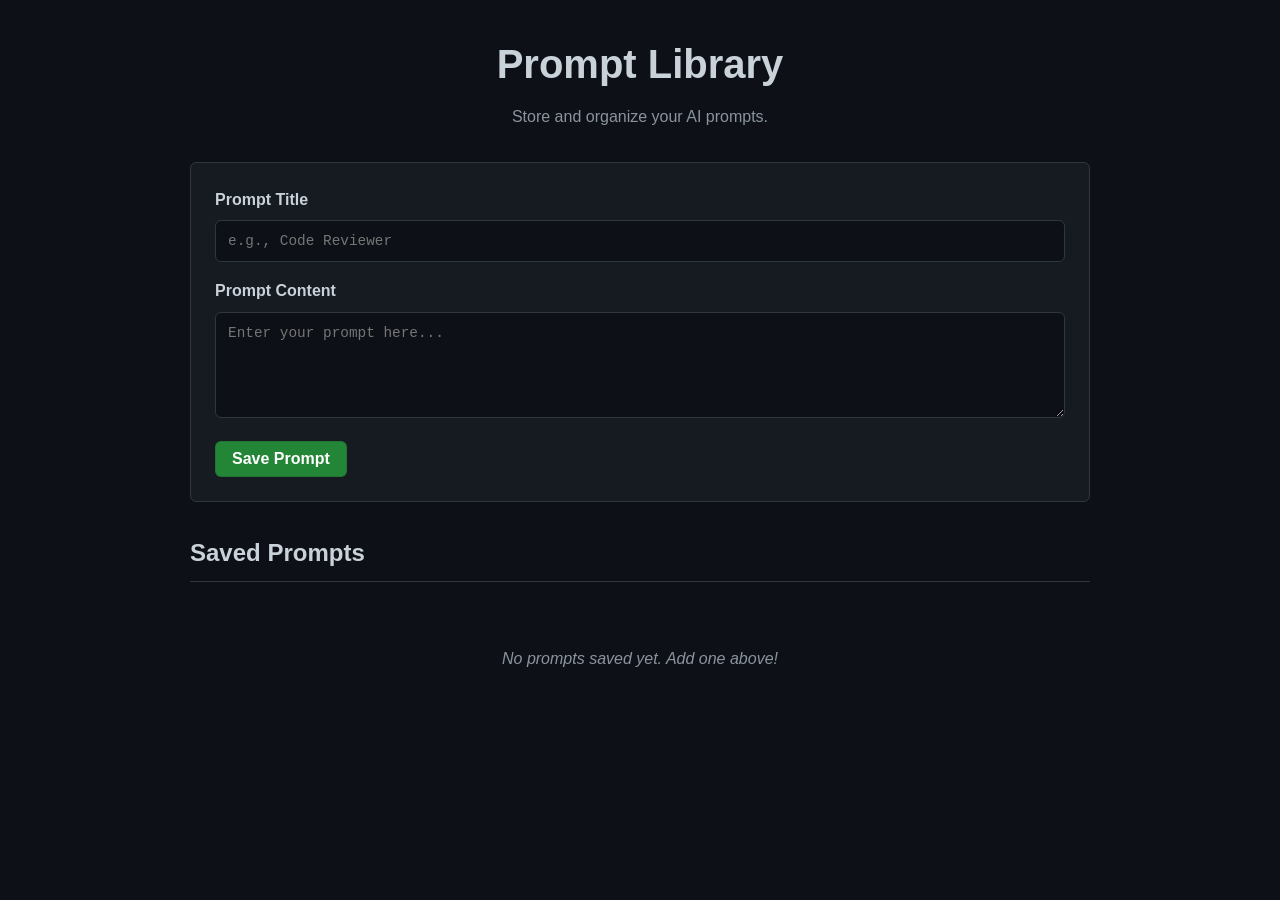
==== index.html @ 654a9168 "create and delete prompts" ====
<!DOCTYPE html>
<html lang="en">
<head>
    <meta charset="UTF-8">
    <meta name="viewport" content="width=device-width, initial-scale=1.0">
    <title>Prompt Library</title>
    <link rel="stylesheet" href="style.css">
</head>
<body>
    <div class="container">
        <header>
            <h1>Prompt Library</h1>
            <p>Store and organize your AI prompts.</p>
        </header>

        <section class="add-prompt-section">
            <form id="promptForm">
                <div class="form-group">
                    <label for="title">Prompt Title</label>
                    <input type="text" id="title" name="title" placeholder="e.g., Code Reviewer" required>
                </div>
                <div class="form-group">
                    <label for="content">Prompt Content</label>
                    <textarea id="content" name="content" placeholder="Enter your prompt here..." rows="5" required></textarea>
                </div>
                <button type="submit" class="btn-primary">Save Prompt</button>
            </form>
        </section>

        <section class="prompt-list-section">
            <h2>Saved Prompts</h2>
            <div id="promptList" class="prompt-grid">
                <!-- Prompts will be injected here by JavaScript -->
            </div>
        </section>
    </div>
    <script src="script.js"></script>
</body>
</html>
---- style.css ----
:root {
    --bg-color: #0d1117;
    --card-bg: #161b22;
    --text-primary: #c9d1d9;
    --text-secondary: #8b949e;
    --accent-color: #238636;
    --accent-hover: #2ea043;
    --border-color: #30363d;
    --font-family: -apple-system, BlinkMacSystemFont, "Segoe UI", Helvetica, Arial, sans-serif, "Apple Color Emoji", "Segoe UI Emoji";
    --font-mono: ui-monospace, SFMono-Regular, SF Mono, Menlo, Consolas, Liberation Mono, monospace;
}

* {
    box-sizing: border-box;
    margin: 0;
    padding: 0;
}

body {
    background-color: var(--bg-color);
    color: var(--text-primary);
    font-family: var(--font-family);
    line-height: 1.6;
    padding: 2rem;
}

.container {
    max-width: 900px;
    margin: 0 auto;
}

header {
    margin-bottom: 2rem;
    text-align: center;
}

h1 {
    font-size: 2.5rem;
    margin-bottom: 0.5rem;
}

h2 {
    font-size: 1.5rem;
    margin-bottom: 1rem;
    border-bottom: 1px solid var(--border-color);
    padding-bottom: 0.5rem;
}

p {
    color: var(--text-secondary);
}

.add-prompt-section {
    background-color: var(--card-bg);
    border: 1px solid var(--border-color);
    border-radius: 6px;
    padding: 1.5rem;
    margin-bottom: 2rem;
}

.form-group {
    margin-bottom: 1rem;
}

label {
    display: block;
    margin-bottom: 0.5rem;
    font-weight: 600;
}

input[type="text"],
textarea {
    width: 100%;
    padding: 0.75rem;
    background-color: #0d1117;
    border: 1px solid var(--border-color);
    border-radius: 6px;
    color: var(--text-primary);
    font-family: var(--font-mono);
    font-size: 0.9rem;
    transition: border-color 0.2s;
}

input[type="text"]:focus,
textarea:focus {
    outline: none;
    border-color: #58a6ff;
}

.btn-primary {
    background-color: var(--accent-color);
    color: white;
    border: 1px solid rgba(27, 31, 35, 0.15);
    border-radius: 6px;
    padding: 0.5rem 1rem;
    font-size: 1rem;
    font-weight: 600;
    cursor: pointer;
    transition: background-color 0.2s;
}

.btn-primary:hover {
    background-color: var(--accent-hover);
}

.prompt-grid {
    display: grid;
    grid-template-columns: repeat(auto-fill, minmax(280px, 1fr));
    gap: 1.5rem;
}

.prompt-card {
    background-color: var(--card-bg);
    border: 1px solid var(--border-color);
    border-radius: 6px;
    padding: 1.5rem;
    display: flex;
    flex-direction: column;
    justify-content: space-between;
    transition: transform 0.2s, box-shadow 0.2s;
}

.prompt-card:hover {
    transform: translateY(-2px);
    box-shadow: 0 4px 12px rgba(0, 0, 0, 0.5);
}

.prompt-header {
    margin-bottom: 1rem;
}

.prompt-title {
    font-size: 1.25rem;
    font-weight: 600;
    color: #58a6ff;
    margin-bottom: 0.5rem;
}

.prompt-preview {
    font-family: var(--font-mono);
    font-size: 0.85rem;
    color: var(--text-secondary);
    background-color: #0d1117;
    padding: 0.5rem;
    border-radius: 4px;
    overflow: hidden;
    text-overflow: ellipsis;
    display: -webkit-box;
    -webkit-line-clamp: 3;
    -webkit-box-orient: vertical;
}

.prompt-actions {
    margin-top: 1rem;
    text-align: right;
}

.btn-delete {
    background-color: transparent;
    color: #da3633;
    border: 1px solid var(--border-color);
    border-radius: 4px;
    padding: 0.25rem 0.75rem;
    font-size: 0.85rem;
    cursor: pointer;
    transition: background-color 0.2s, color 0.2s;
}

.btn-delete:hover {
    background-color: rgba(218, 54, 51, 0.1);
    border-color: #da3633;
}

.empty-state {
    grid-column: 1 / -1;
    text-align: center;
    padding: 3rem;
    color: var(--text-secondary);
    font-style: italic;
}
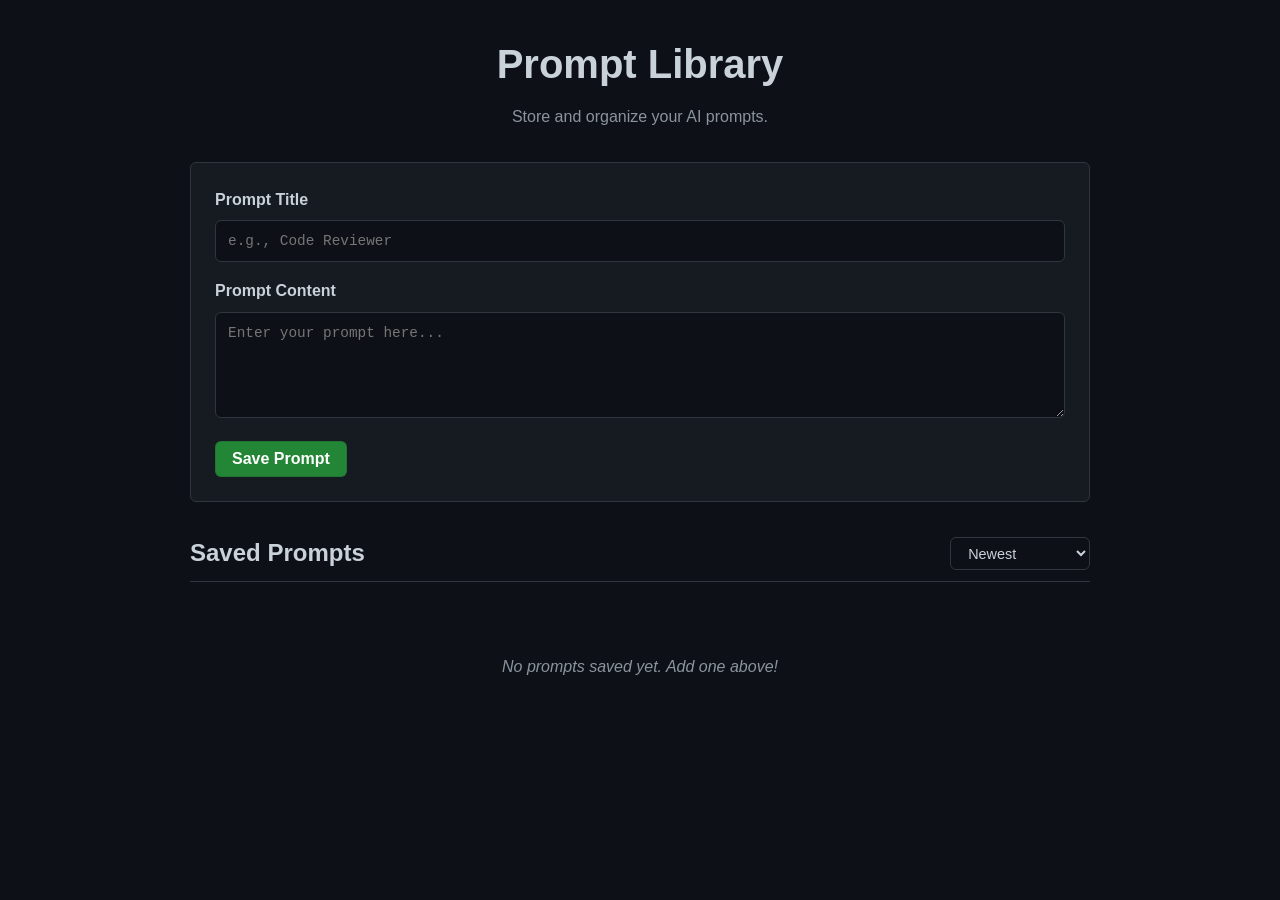
==== commit d386eed3: "WIP building prompt tracker using prompts" ====
--- a/index.html
+++ b/index.html
@@ -28,7 +28,15 @@
         </section>
 
         <section class="prompt-list-section">
-            <h2>Saved Prompts</h2>
+            <div class="list-header">
+                <h2>Saved Prompts</h2>
+                <div class="filter-container">
+                    <select id="sortBy" class="sort-select">
+                        <option value="newest">Newest</option>
+                        <option value="rating">Highest Rated</option>
+                    </select>
+                </div>
+            </div>
             <div id="promptList" class="prompt-grid">
                 <!-- Prompts will be injected here by JavaScript -->
             </div>
--- a/style.css
+++ b/style.css
@@ -46,6 +46,36 @@
     padding-bottom: 0.5rem;
 }
 
+.list-header {
+    display: flex;
+    justify-content: space-between;
+    align-items: center;
+    margin-bottom: 1.5rem;
+    border-bottom: 1px solid var(--border-color);
+    padding-bottom: 0.5rem;
+}
+
+.list-header h2 {
+    margin-bottom: 0;
+    border-bottom: none;
+    padding-bottom: 0;
+}
+
+.sort-select {
+    padding: 0.4rem 0.8rem;
+    background-color: #0d1117;
+    border: 1px solid var(--border-color);
+    border-radius: 6px;
+    color: var(--text-primary);
+    font-size: 0.9rem;
+    cursor: pointer;
+}
+
+.sort-select:focus {
+    outline: none;
+    border-color: #58a6ff;
+}
+
 p {
     color: var(--text-secondary);
 }
@@ -150,6 +180,35 @@
     -webkit-box-orient: vertical;
 }
 
+.star-rating {
+    display: flex;
+    align-items: center;
+    gap: 0.25rem;
+    margin: 0.75rem 0;
+}
+
+.star {
+    font-size: 1.25rem;
+    color: #484f58; /* Visible empty state */
+    cursor: pointer;
+    transition: color 0.1s, transform 0.1s;
+    line-height: 1;
+}
+
+.star.filled {
+    color: #e3b341; /* GitHub-like yellow/gold */
+}
+
+.star:hover {
+    transform: scale(1.2);
+}
+
+.rating-text {
+    font-size: 0.8rem;
+    color: var(--text-secondary);
+    margin-left: 0.5rem;
+}
+
 .prompt-actions {
     margin-top: 1rem;
     text-align: right;
@@ -177,4 +236,71 @@
     padding: 3rem;
     color: var(--text-secondary);
     font-style: italic;
+}
+
+/* Personal Notes Feature */
+.prompt-notes-section {
+    margin-top: 1rem;
+    padding-top: 1rem;
+    border-top: 1px solid var(--border-color);
+}
+
+.prompt-notes-section textarea {
+    width: 100%;
+    margin-bottom: 0.5rem;
+    min-height: 80px;
+    resize: vertical;
+}
+
+.note-actions {
+    display: flex;
+    justify-content: flex-end;
+    align-items: center;
+    gap: 0.5rem;
+}
+
+.note-status {
+    font-size: 0.85rem;
+    margin-right: auto; /* Pushes buttons to the right */
+    color: var(--accent-color);
+    font-weight: 600;
+    opacity: 0;
+    transition: opacity 0.3s ease;
+}
+
+.note-status.visible {
+    opacity: 1;
+}
+
+.btn-save-note {
+    background-color: var(--card-bg);
+    border: 1px solid var(--accent-color);
+    color: var(--accent-color);
+    border-radius: 4px;
+    padding: 0.25rem 0.75rem;
+    font-size: 0.85rem;
+    cursor: pointer;
+    transition: all 0.2s;
+}
+
+.btn-save-note:hover {
+    background-color: var(--accent-color);
+    color: white;
+}
+
+/* Reuse .btn-delete styles for Delete Note but ensure specificity if needed */
+.btn-delete-note {
+    background-color: transparent;
+    color: var(--text-secondary);
+    border: 1px solid var(--border-color);
+    border-radius: 4px;
+    padding: 0.25rem 0.75rem;
+    font-size: 0.85rem;
+    cursor: pointer;
+    transition: all 0.2s;
+}
+
+.btn-delete-note:hover {
+    color: #da3633;
+    border-color: #da3633;
 }
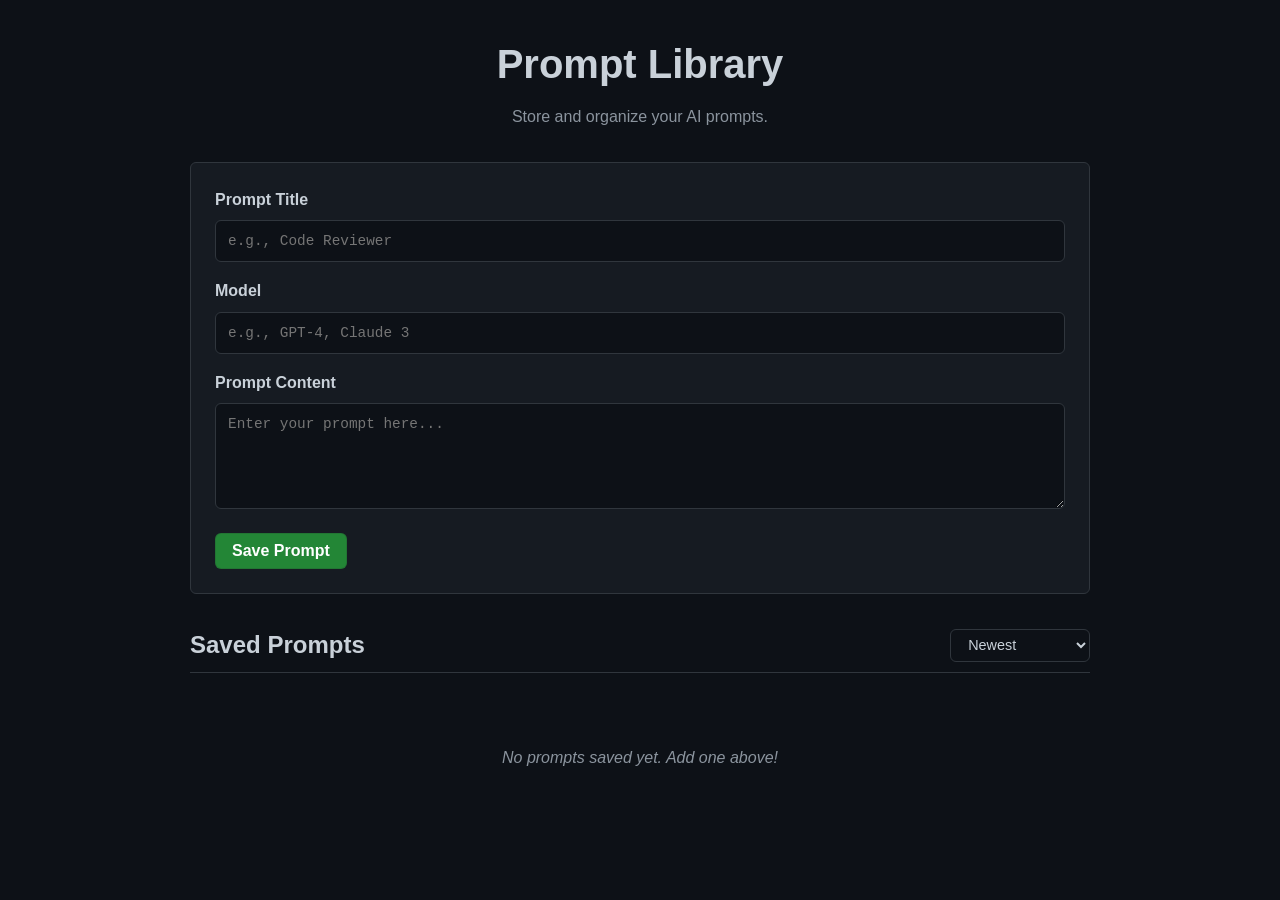
==== commit 67d5279d: "add model tracker + token counter" ====
--- a/index.html
+++ b/index.html
@@ -18,6 +18,10 @@
                 <div class="form-group">
                     <label for="title">Prompt Title</label>
                     <input type="text" id="title" name="title" placeholder="e.g., Code Reviewer" required>
+                </div>
+                <div class="form-group">
+                    <label for="model">Model</label>
+                    <input type="text" id="model" name="model" placeholder="e.g., GPT-4, Claude 3" required maxlength="100">
                 </div>
                 <div class="form-group">
                     <label for="content">Prompt Content</label>
--- a/style.css
+++ b/style.css
@@ -303,4 +303,60 @@
 .btn-delete-note:hover {
     color: #da3633;
     border-color: #da3633;
-}+}
+
+/* Metadata Styles */
+.metadata-section {
+    background-color: #0d1117;
+    border: 1px solid var(--border-color);
+    border-radius: 6px;
+    padding: 0.75rem;
+    margin-bottom: 1rem;
+    font-size: 0.85rem;
+}
+
+.metadata-item {
+    display: flex;
+    justify-content: space-between;
+    margin-bottom: 0.4rem;
+}
+
+.metadata-item:last-child {
+    margin-bottom: 0;
+}
+
+.metadata-label {
+    color: var(--text-secondary);
+    font-weight: 600;
+}
+
+.metadata-value {
+    color: var(--text-primary);
+    font-family: var(--font-mono);
+}
+
+.token-badge {
+    padding: 0.1rem 0.4rem;
+    border-radius: 12px;
+    font-size: 0.75rem;
+    font-weight: 600;
+    border: 1px solid transparent;
+}
+
+.token-high {
+    background-color: rgba(35, 134, 54, 0.15);
+    color: #3fb950;
+    border-color: rgba(59, 185, 80, 0.4);
+}
+
+.token-medium {
+    background-color: rgba(210, 153, 34, 0.15);
+    color: #d29922;
+    border-color: rgba(210, 153, 34, 0.4);
+}
+
+.token-low {
+    background-color: rgba(248, 81, 73, 0.15);
+    color: #f85149;
+    border-color: rgba(248, 81, 73, 0.4);
+}
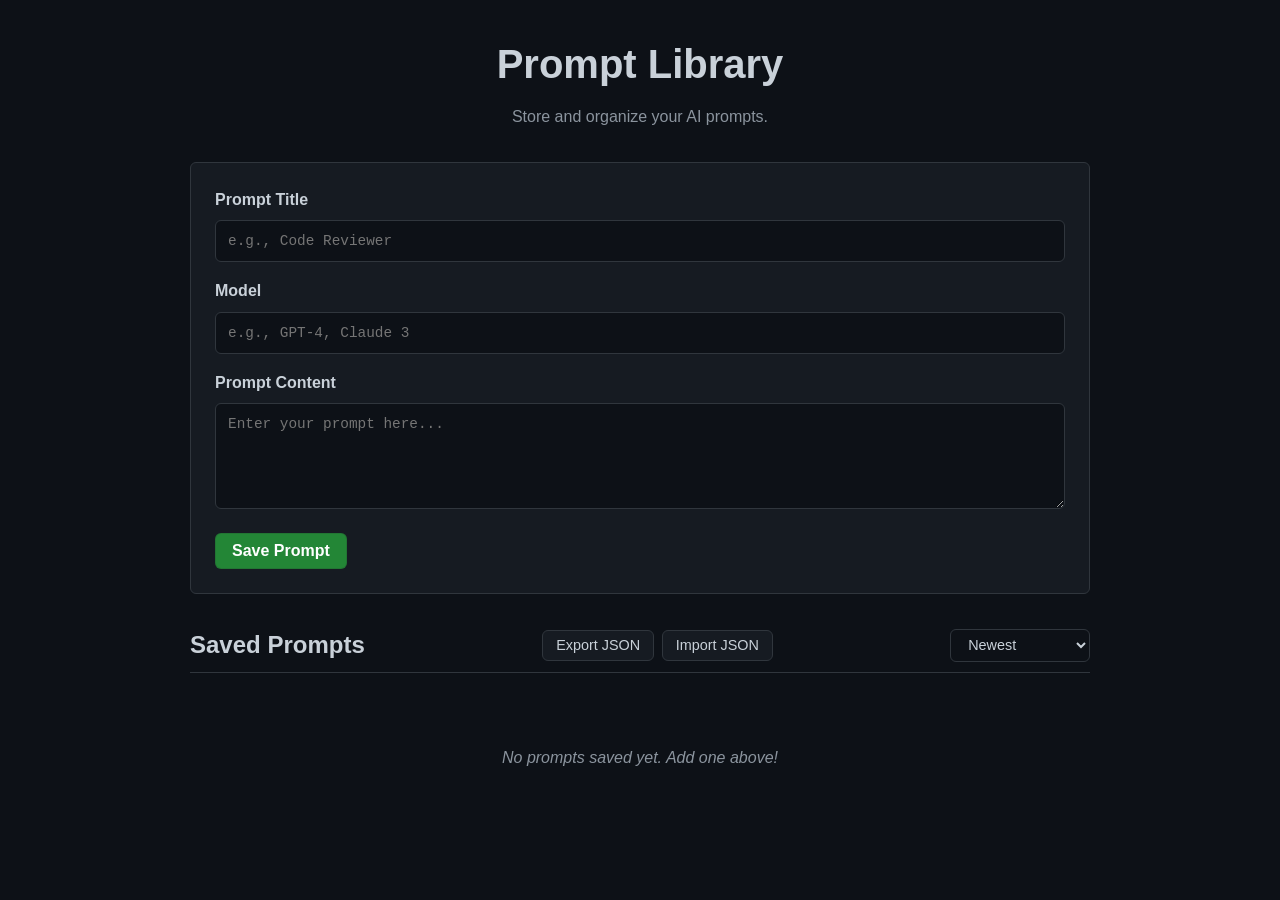
==== commit e550300c: "add import/export" ====
--- a/index.html
+++ b/index.html
@@ -34,6 +34,11 @@
         <section class="prompt-list-section">
             <div class="list-header">
                 <h2>Saved Prompts</h2>
+                <div class="actions-container">
+                    <button id="exportBtn" class="btn-secondary">Export JSON</button>
+                    <button id="importBtn" class="btn-secondary">Import JSON</button>
+                    <input type="file" id="importFile" accept=".json" style="display: none;">
+                </div>
                 <div class="filter-container">
                     <select id="sortBy" class="sort-select">
                         <option value="newest">Newest</option>
--- a/style.css
+++ b/style.css
@@ -61,6 +61,28 @@
     padding-bottom: 0;
 }
 
+.actions-container {
+    display: flex;
+    gap: 0.5rem;
+    align-items: center;
+}
+
+.btn-secondary {
+    background-color: var(--card-bg);
+    color: var(--text-primary);
+    border: 1px solid var(--border-color);
+    border-radius: 6px;
+    padding: 0.4rem 0.8rem;
+    font-size: 0.9rem;
+    cursor: pointer;
+    transition: background-color 0.2s, border-color 0.2s;
+}
+
+.btn-secondary:hover {
+    background-color: #21262d;
+    border-color: #8b949e;
+}
+
 .sort-select {
     padding: 0.4rem 0.8rem;
     background-color: #0d1117;
